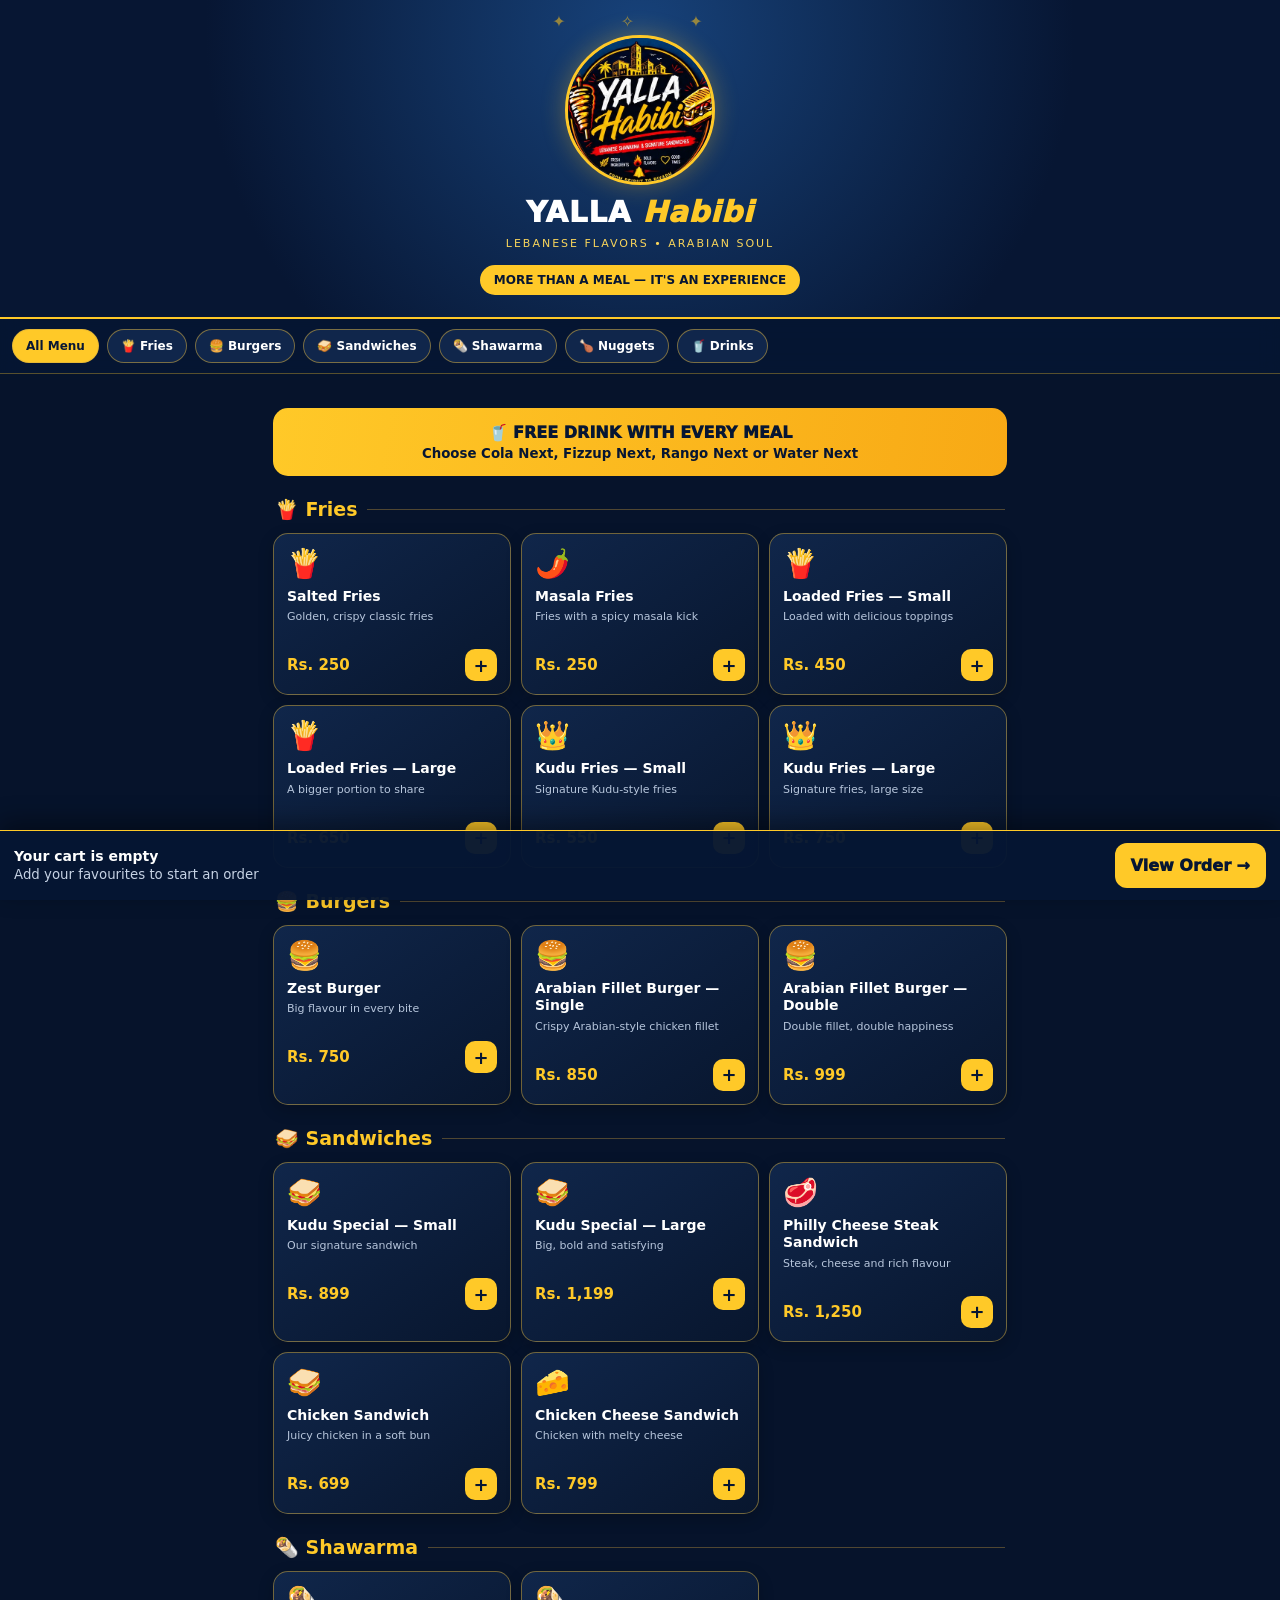
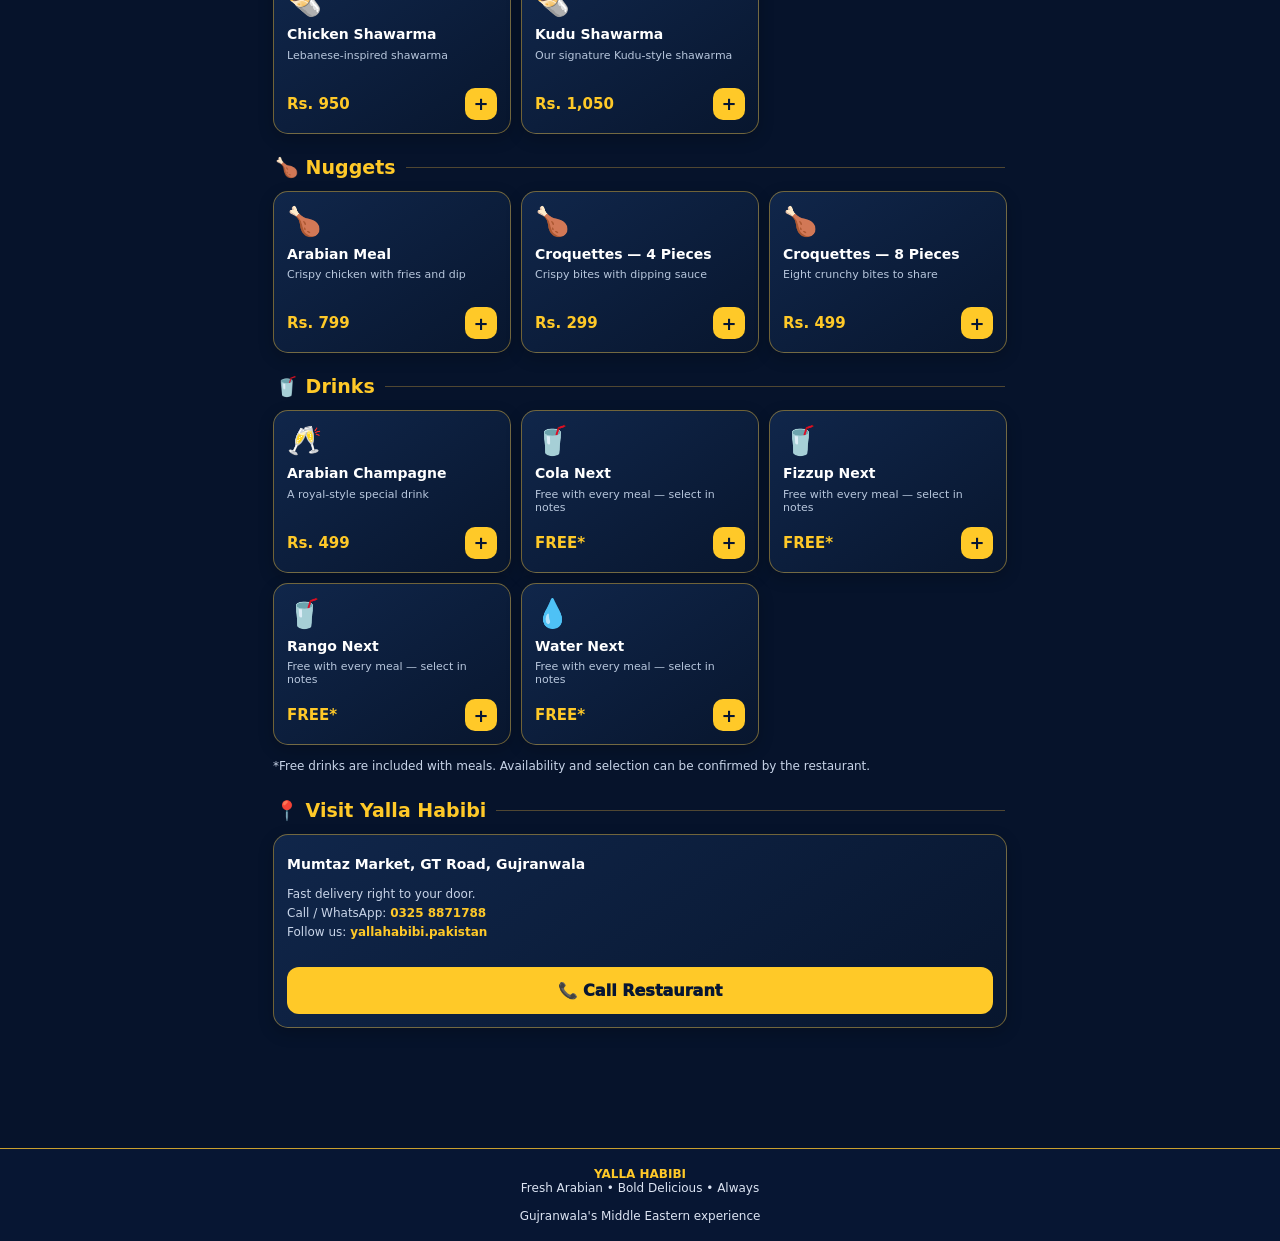
==== yalla_habibi_android/app/src/main/assets/index.html @ c45a6161 "Add files via upload" ====
<!doctype html><html lang="en"><head><meta charset="utf-8"><meta name="viewport" content="width=device-width,initial-scale=1,maximum-scale=1,user-scalable=no"><meta name="theme-color" content="#071a3c"><title>Yalla Habibi</title><style>
:root{--navy:#061633;--navy2:#0c2855;--gold:#ffc928;--cream:#fff3c7;--red:#e82936}*{box-sizing:border-box}body{margin:0;background:#06132b;color:#fff;font-family:system-ui,-apple-system,Segoe UI,Roboto,Arial,sans-serif}button,input,textarea{font:inherit}.hero{background:radial-gradient(circle at 50% 10%,#17427a,#071633 62%);padding:25px 18px 22px;text-align:center;border-bottom:2px solid var(--gold);position:relative;overflow:hidden}.hero:before{content:'✦  ✧  ✦';position:absolute;top:12px;left:0;right:0;color:#dcae25;letter-spacing:25px;opacity:.65}.logo{width:138px;height:138px;object-fit:cover;border-radius:50%;border:3px solid var(--gold);box-shadow:0 0 25px #f6b91c55;background:#0b1e40;margin:10px auto 8px}.brand{font-weight:950;font-size:29px;letter-spacing:1px;color:#fff;line-height:1.1}.brand span{color:var(--gold);font-style:italic}.tag{color:#f9d55b;font-size:11px;letter-spacing:2px;margin-top:8px}.pill{display:inline-block;background:var(--gold);color:#071633;font-weight:900;border-radius:99px;padding:8px 14px;font-size:12px;margin-top:15px}.topbar{position:sticky;top:0;z-index:4;background:#061633ee;backdrop-filter:blur(10px);padding:10px 12px;border-bottom:1px solid #ffc92855;display:flex;gap:8px;overflow-x:auto}.topbar button{flex:none;border:1px solid #d6ad3e88;background:#10264b;color:#fff;border-radius:99px;padding:9px 13px;font-size:12px;font-weight:800}.topbar button.active{background:var(--gold);color:#081735}.wrap{padding:16px 13px 120px;max-width:760px;margin:auto}.section-title{display:flex;align-items:center;gap:10px;margin:22px 2px 12px;color:var(--gold);font-size:19px;font-weight:900}.section-title:after{content:'';height:1px;background:#bd963d66;flex:1}.grid{display:grid;grid-template-columns:repeat(2,minmax(0,1fr));gap:10px}.card{background:linear-gradient(145deg,#10264a,#08162e);border:1px solid #e5b93f77;border-radius:15px;padding:13px;min-width:0;box-shadow:0 5px 16px #0003}.emoji{font-size:28px}.itemname{font-size:14px;font-weight:800;line-height:1.25;margin:8px 0 5px}.desc{color:#b7c6dc;font-size:11px;min-height:28px}.row{display:flex;justify-content:space-between;align-items:center;gap:5px;margin-top:11px}.price{font-weight:900;color:var(--gold);font-size:15px;white-space:nowrap}.add{border:0;background:var(--gold);color:#071633;font-size:18px;font-weight:900;width:32px;height:32px;border-radius:10px}.banner{margin:18px 0;background:linear-gradient(100deg,#ffc928,#f8a915);color:#071633;border-radius:15px;padding:15px;text-align:center;font-weight:950}.banner small{display:block;font-weight:700;margin-top:4px}.notice{font-size:12px;color:#c8d4e8;line-height:1.6}.footer{background:#071633;border-top:1px solid #c89f2e;padding:18px 15px;text-align:center;font-size:12px;color:#dce4f3}.footer strong{color:var(--gold)}.cartbar{position:fixed;z-index:8;bottom:0;left:0;right:0;padding:12px 14px calc(12px + env(safe-area-inset-bottom));background:#061633f5;border-top:1px solid var(--gold);display:flex;align-items:center;gap:12px;box-shadow:0 -8px 24px #0006}.cartinfo{flex:1}.cartinfo b{display:block;font-size:14px}.cartinfo small{color:#c6d2e4}.checkout{border:0;background:var(--gold);color:#071633;font-weight:950;border-radius:12px;padding:13px 16px}.overlay{display:none;position:fixed;inset:0;z-index:10;background:#0009;align-items:flex-end}.overlay.open{display:flex}.sheet{background:#081a38;border:1px solid #d5ad38;border-radius:22px 22px 0 0;padding:20px 16px calc(20px + env(safe-area-inset-bottom));width:100%;max-height:90vh;overflow:auto}.sheet h2{margin:0 0 12px;color:var(--gold)}.cartline{display:flex;justify-content:space-between;gap:10px;padding:10px 0;border-bottom:1px solid #ffffff19}.qty{display:flex;align-items:center;gap:10px}.qty button{background:#20395e;color:white;border:1px solid #caa437;border-radius:7px;width:28px;height:28px}.field{width:100%;padding:12px;margin-top:10px;border-radius:10px;border:1px solid #546886;background:#10264a;color:white}.wide{width:100%;margin-top:12px;padding:14px;border:0;border-radius:12px;background:var(--gold);color:#071633;font-weight:950}.empty{text-align:center;color:#bdc9da;padding:20px}.hidden{display:none}@media(min-width:560px){.grid{grid-template-columns:repeat(3,minmax(0,1fr))}.hero{padding-top:25px}.logo{width:150px;height:150px}}
</style></head><body><header class="hero"><img class="logo" src="logo.png" alt="Yalla Habibi logo"><div class="brand">YALLA <span>Habibi</span></div><div class="tag">LEBANESE FLAVORS • ARABIAN SOUL</div><div class="pill">MORE THAN A MEAL — IT'S AN EXPERIENCE</div></header><nav class="topbar" id="nav"><button class="active" data-cat="all">All Menu</button><button data-cat="Fries">🍟 Fries</button><button data-cat="Burgers">🍔 Burgers</button><button data-cat="Sandwiches">🥪 Sandwiches</button><button data-cat="Shawarma">🌯 Shawarma</button><button data-cat="Nuggets">🍗 Nuggets</button><button data-cat="Drinks">🥤 Drinks</button></nav><main class="wrap"><div class="banner">🥤 FREE DRINK WITH EVERY MEAL <small>Choose Cola Next, Fizzup Next, Rango Next or Water Next</small></div><div id="menu"></div><div class="section-title">📍 Visit Yalla Habibi</div><div class="card"><div class="itemname">Mumtaz Market, GT Road, Gujranwala</div><p class="notice">Fast delivery right to your door.<br>Call / WhatsApp: <strong style="color:var(--gold)">0325 8871788</strong><br>Follow us: <strong style="color:var(--gold)">yallahabibi.pakistan</strong></p><button class="wide" onclick="location.href='tel:03258871788'">📞 Call Restaurant</button></div></main><footer class="footer"><strong>YALLA HABIBI</strong><br>Fresh Arabian • Bold Delicious • Always<br><br>Gujranwala's Middle Eastern experience</footer><div class="cartbar"><div class="cartinfo"><b id="cartCount">Your cart is empty</b><small id="cartTotal">Add your favourites to start an order</small></div><button class="checkout" onclick="openCart()">View Order →</button></div><div class="overlay" id="overlay" onclick="if(event.target===this)closeCart()"><div class="sheet"><h2>Your Order</h2><div id="cartItems"></div><div id="cartSummary"></div><input class="field" id="customerName" placeholder="Your name (optional)"><input class="field" id="customerAddress" placeholder="Delivery address / pickup (required)"><textarea class="field" id="customerNotes" placeholder="Extra instructions (optional)" rows="2"></textarea><button class="wide" onclick="sendOrder()">Order on WhatsApp</button><button class="wide" style="background:#20395e;color:white" onclick="closeCart()">Continue browsing</button></div></div><script>
const menu=[
{cat:'Fries',emoji:'🍟',name:'Salted Fries',price:250,desc:'Golden, crispy classic fries'},{cat:'Fries',emoji:'🌶️',name:'Masala Fries',price:250,desc:'Fries with a spicy masala kick'},{cat:'Fries',emoji:'🍟',name:'Loaded Fries — Small',price:450,desc:'Loaded with delicious toppings'},{cat:'Fries',emoji:'🍟',name:'Loaded Fries — Large',price:650,desc:'A bigger portion to share'},{cat:'Fries',emoji:'👑',name:'Kudu Fries — Small',price:550,desc:'Signature Kudu-style fries'},{cat:'Fries',emoji:'👑',name:'Kudu Fries — Large',price:750,desc:'Signature fries, large size'},
{cat:'Burgers',emoji:'🍔',name:'Zest Burger',price:750,desc:'Big flavour in every bite'},{cat:'Burgers',emoji:'🍔',name:'Arabian Fillet Burger — Single',price:850,desc:'Crispy Arabian-style chicken fillet'},{cat:'Burgers',emoji:'🍔',name:'Arabian Fillet Burger — Double',price:999,desc:'Double fillet, double happiness'},
{cat:'Sandwiches',emoji:'🥪',name:'Kudu Special — Small',price:899,desc:'Our signature sandwich'},{cat:'Sandwiches',emoji:'🥪',name:'Kudu Special — Large',price:1199,desc:'Big, bold and satisfying'},{cat:'Sandwiches',emoji:'🥩',name:'Philly Cheese Steak Sandwich',price:1250,desc:'Steak, cheese and rich flavour'},{cat:'Sandwiches',emoji:'🥪',name:'Chicken Sandwich',price:699,desc:'Juicy chicken in a soft bun'},{cat:'Sandwiches',emoji:'🧀',name:'Chicken Cheese Sandwich',price:799,desc:'Chicken with melty cheese'},
{cat:'Shawarma',emoji:'🌯',name:'Chicken Shawarma',price:950,desc:'Lebanese-inspired shawarma'},{cat:'Shawarma',emoji:'🌯',name:'Kudu Shawarma',price:1050,desc:'Our signature Kudu-style shawarma'},
{cat:'Nuggets',emoji:'🍗',name:'Arabian Meal',price:799,desc:'Crispy chicken with fries and dip'},{cat:'Nuggets',emoji:'🍗',name:'Croquettes — 4 Pieces',price:299,desc:'Crispy bites with dipping sauce'},{cat:'Nuggets',emoji:'🍗',name:'Croquettes — 8 Pieces',price:499,desc:'Eight crunchy bites to share'},
{cat:'Drinks',emoji:'🥂',name:'Arabian Champagne',price:499,desc:'A royal-style special drink'},{cat:'Drinks',emoji:'🥤',name:'Cola Next',price:0,desc:'Free with every meal — select in notes'},{cat:'Drinks',emoji:'🥤',name:'Fizzup Next',price:0,desc:'Free with every meal — select in notes'},{cat:'Drinks',emoji:'🥤',name:'Rango Next',price:0,desc:'Free with every meal — select in notes'},{cat:'Drinks',emoji:'💧',name:'Water Next',price:0,desc:'Free with every meal — select in notes'}];
let cart={};let current='all';const money=n=>'Rs. '+n.toLocaleString('en-PK');function render(){let cats=current==='all'?['Fries','Burgers','Sandwiches','Shawarma','Nuggets','Drinks']:[current];document.getElementById('menu').innerHTML=cats.map(c=>`<section id="sec-${c}"><div class="section-title">${({Fries:'🍟',Burgers:'🍔',Sandwiches:'🥪',Shawarma:'🌯',Nuggets:'🍗',Drinks:'🥤'})[c]} ${c}</div><div class="grid">${menu.filter(x=>x.cat===c).map(x=>`<article class="card"><div class="emoji">${x.emoji}</div><div class="itemname">${x.name}</div><div class="desc">${x.desc}</div><div class="row"><div class="price">${x.price?money(x.price):'FREE*'}</div><button class="add" aria-label="Add ${x.name}" onclick="add('${x.name.replace(/'/g,"\\'")}')">+</button></div></article>`).join('')}</div></section>`).join('')+(current==='all'?'<p class="notice">*Free drinks are included with meals. Availability and selection can be confirmed by the restaurant.</p>':'')}
function add(n){cart[n]=(cart[n]||0)+1;updateCart()}function change(n,d){cart[n]=(cart[n]||0)+d;if(cart[n]<=0)delete cart[n];updateCart();openCart()}function total(){return Object.entries(cart).reduce((s,[n,q])=>s+menu.find(x=>x.name===n).price*q,0)}function count(){return Object.values(cart).reduce((a,b)=>a+b,0)}function updateCart(){let c=count();document.getElementById('cartCount').textContent=c?`${c} item${c===1?'':'s'} in your cart`:'Your cart is empty';document.getElementById('cartTotal').textContent=c?money(total()):'Add your favourites to start an order'}function openCart(){document.getElementById('overlay').classList.add('open');let items=document.getElementById('cartItems');if(!count()){items.innerHTML='<div class="empty">Your cart is empty.<br>Add something delicious first!</div>';document.getElementById('cartSummary').innerHTML='';return}items.innerHTML=Object.entries(cart).map(([n,q])=>{let p=menu.find(x=>x.name===n).price;return `<div class="cartline"><div><b>${n}</b><div style="color:var(--gold);font-size:12px">${p?money(p*q):'Free'}</div></div><div class="qty"><button onclick="change('${n.replace(/'/g,"\\'")}',-1)">−</button><b>${q}</b><button onclick="change('${n.replace(/'/g,"\\'")}',1)">+</button></div></div>`}).join('');document.getElementById('cartSummary').innerHTML=`<div class="row" style="padding:15px 0;font-size:18px"><b>Total</b><b class="price">${money(total())}</b></div><div class="notice">Free drink with every meal. Please mention your drink choice in the notes.</div>`}function closeCart(){document.getElementById('overlay').classList.remove('open')}function sendOrder(){if(!count()){alert('Please add an item to your order.');return}let addr=document.getElementById('customerAddress').value.trim();if(!addr){alert('Please enter your delivery address or write Pickup.');return}let lines=Object.entries(cart).map(([n,q])=>`${q} x ${n} — ${menu.find(x=>x.name===n).price?money(menu.find(x=>x.name===n).price*q):'FREE'}`).join('\n');let msg=`Assalam-o-Alaikum Yalla Habibi! I'd like to place an order:\n\n${lines}\n\nTotal: ${money(total())}\nName: ${document.getElementById('customerName').value.trim()||'Not provided'}\nDelivery address / pickup: ${addr}\nNotes: ${document.getElementById('customerNotes').value.trim()||'None'}\n\nPlease confirm my order. Free drink with every meal — please confirm availability.`;location.href='https://wa.me/923258871788?text='+encodeURIComponent(msg)}document.querySelectorAll('#nav button').forEach(b=>b.addEventListener('click',()=>{document.querySelectorAll('#nav button').forEach(x=>x.classList.remove('active'));b.classList.add('active');current=b.dataset.cat;render();window.scrollTo({top:0,behavior:'smooth'})}));render();updateCart();</script></body></html>
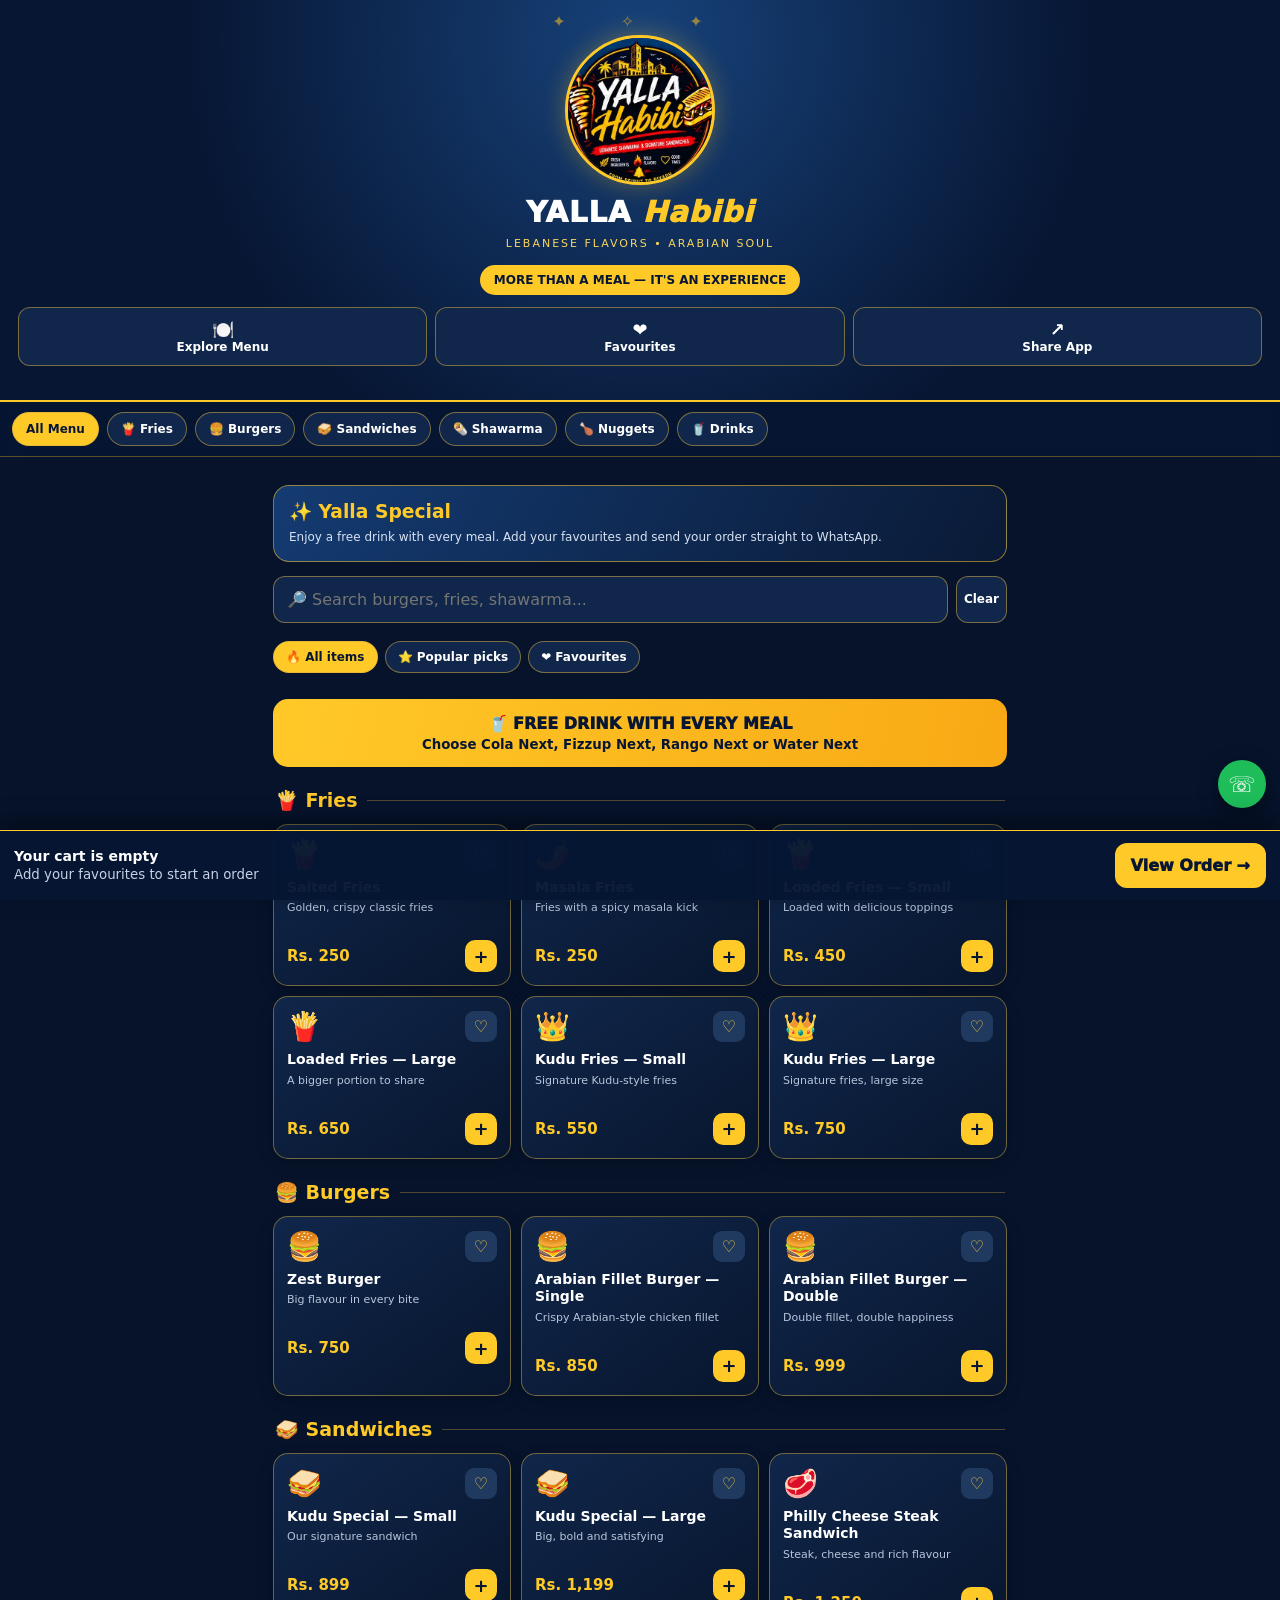
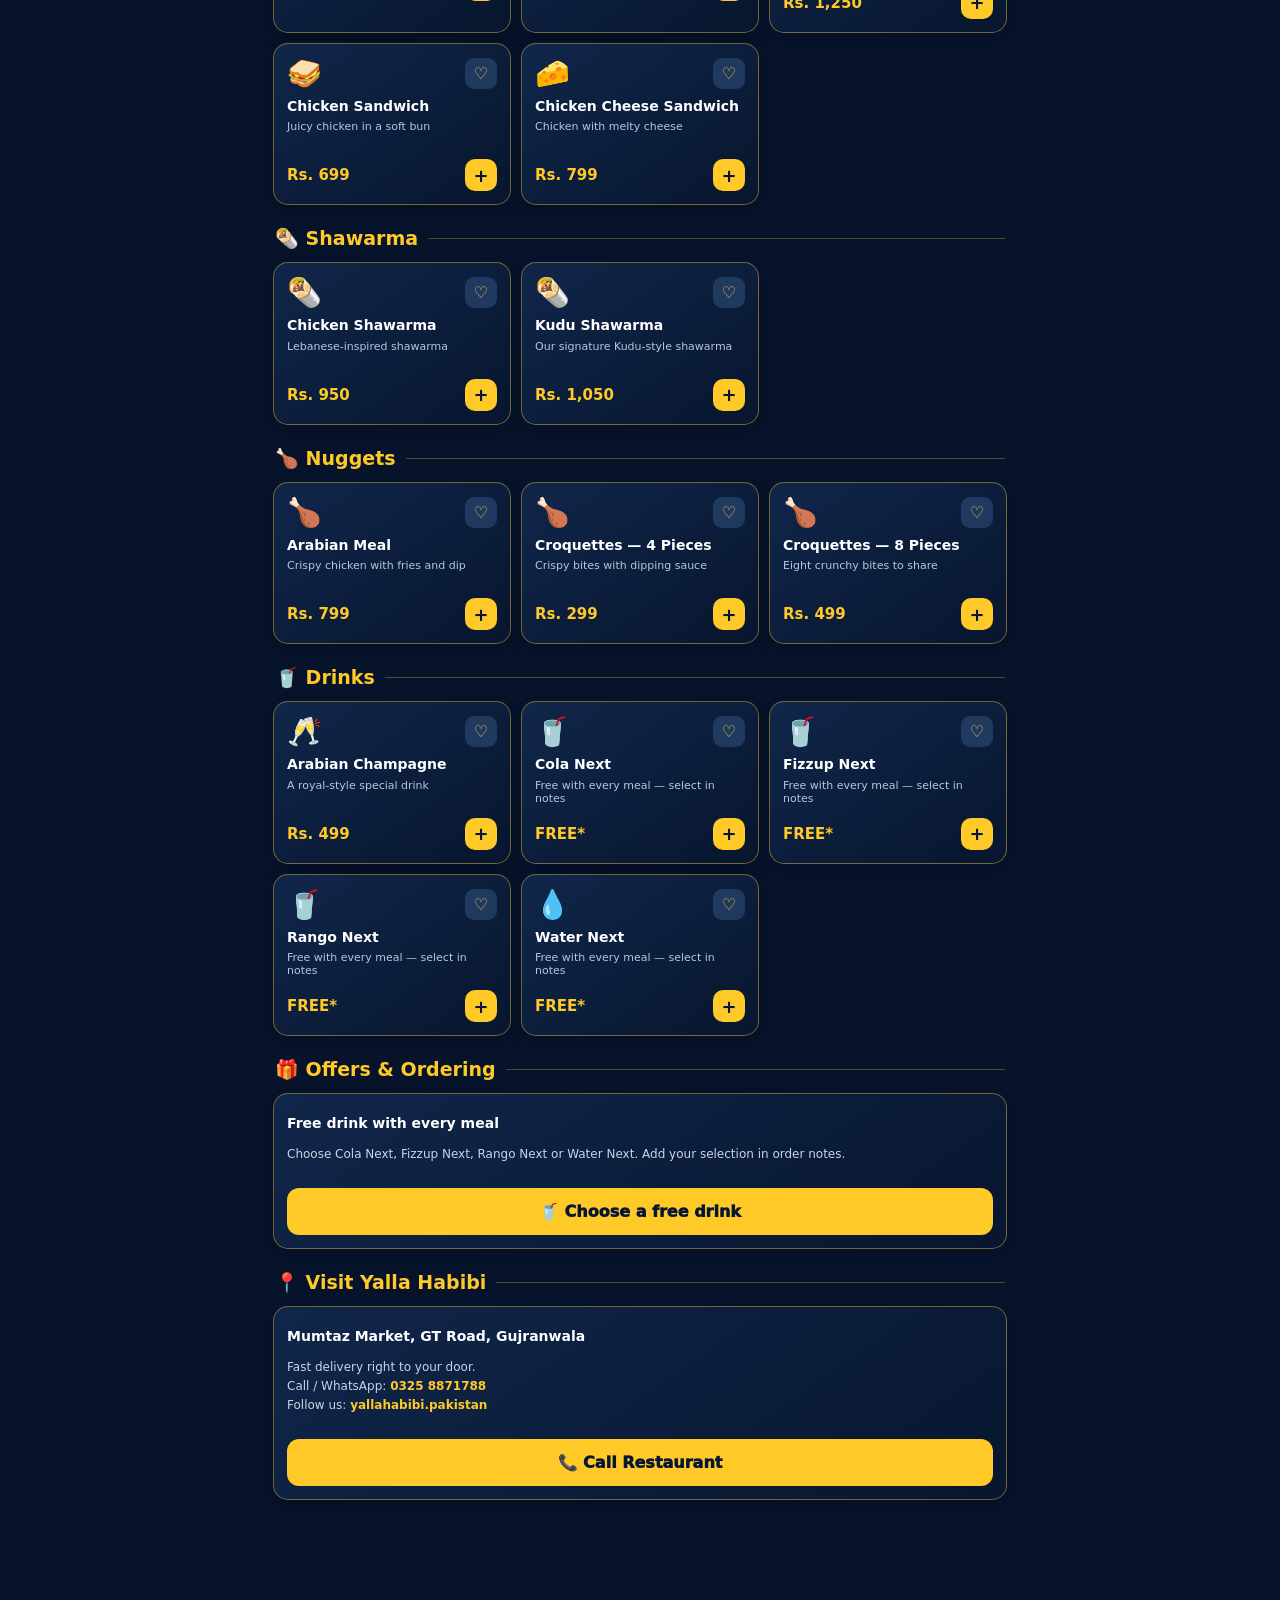
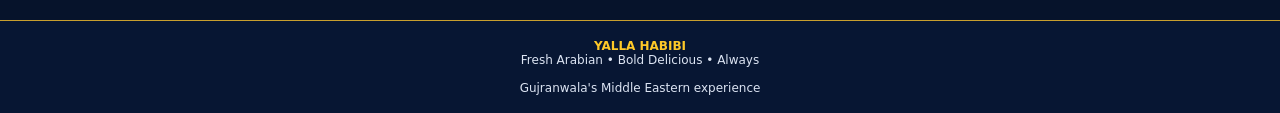
==== commit 0edf853f: "Add files via upload" ====
--- a/yalla_habibi_android/app/src/main/assets/index.html
+++ b/yalla_habibi_android/app/src/main/assets/index.html
@@ -1,6 +1,7 @@
 <!doctype html><html lang="en"><head><meta charset="utf-8"><meta name="viewport" content="width=device-width,initial-scale=1,maximum-scale=1,user-scalable=no"><meta name="theme-color" content="#071a3c"><title>Yalla Habibi</title><style>
 :root{--navy:#061633;--navy2:#0c2855;--gold:#ffc928;--cream:#fff3c7;--red:#e82936}*{box-sizing:border-box}body{margin:0;background:#06132b;color:#fff;font-family:system-ui,-apple-system,Segoe UI,Roboto,Arial,sans-serif}button,input,textarea{font:inherit}.hero{background:radial-gradient(circle at 50% 10%,#17427a,#071633 62%);padding:25px 18px 22px;text-align:center;border-bottom:2px solid var(--gold);position:relative;overflow:hidden}.hero:before{content:'✦  ✧  ✦';position:absolute;top:12px;left:0;right:0;color:#dcae25;letter-spacing:25px;opacity:.65}.logo{width:138px;height:138px;object-fit:cover;border-radius:50%;border:3px solid var(--gold);box-shadow:0 0 25px #f6b91c55;background:#0b1e40;margin:10px auto 8px}.brand{font-weight:950;font-size:29px;letter-spacing:1px;color:#fff;line-height:1.1}.brand span{color:var(--gold);font-style:italic}.tag{color:#f9d55b;font-size:11px;letter-spacing:2px;margin-top:8px}.pill{display:inline-block;background:var(--gold);color:#071633;font-weight:900;border-radius:99px;padding:8px 14px;font-size:12px;margin-top:15px}.topbar{position:sticky;top:0;z-index:4;background:#061633ee;backdrop-filter:blur(10px);padding:10px 12px;border-bottom:1px solid #ffc92855;display:flex;gap:8px;overflow-x:auto}.topbar button{flex:none;border:1px solid #d6ad3e88;background:#10264b;color:#fff;border-radius:99px;padding:9px 13px;font-size:12px;font-weight:800}.topbar button.active{background:var(--gold);color:#081735}.wrap{padding:16px 13px 120px;max-width:760px;margin:auto}.section-title{display:flex;align-items:center;gap:10px;margin:22px 2px 12px;color:var(--gold);font-size:19px;font-weight:900}.section-title:after{content:'';height:1px;background:#bd963d66;flex:1}.grid{display:grid;grid-template-columns:repeat(2,minmax(0,1fr));gap:10px}.card{background:linear-gradient(145deg,#10264a,#08162e);border:1px solid #e5b93f77;border-radius:15px;padding:13px;min-width:0;box-shadow:0 5px 16px #0003}.emoji{font-size:28px}.itemname{font-size:14px;font-weight:800;line-height:1.25;margin:8px 0 5px}.desc{color:#b7c6dc;font-size:11px;min-height:28px}.row{display:flex;justify-content:space-between;align-items:center;gap:5px;margin-top:11px}.price{font-weight:900;color:var(--gold);font-size:15px;white-space:nowrap}.add{border:0;background:var(--gold);color:#071633;font-size:18px;font-weight:900;width:32px;height:32px;border-radius:10px}.banner{margin:18px 0;background:linear-gradient(100deg,#ffc928,#f8a915);color:#071633;border-radius:15px;padding:15px;text-align:center;font-weight:950}.banner small{display:block;font-weight:700;margin-top:4px}.notice{font-size:12px;color:#c8d4e8;line-height:1.6}.footer{background:#071633;border-top:1px solid #c89f2e;padding:18px 15px;text-align:center;font-size:12px;color:#dce4f3}.footer strong{color:var(--gold)}.cartbar{position:fixed;z-index:8;bottom:0;left:0;right:0;padding:12px 14px calc(12px + env(safe-area-inset-bottom));background:#061633f5;border-top:1px solid var(--gold);display:flex;align-items:center;gap:12px;box-shadow:0 -8px 24px #0006}.cartinfo{flex:1}.cartinfo b{display:block;font-size:14px}.cartinfo small{color:#c6d2e4}.checkout{border:0;background:var(--gold);color:#071633;font-weight:950;border-radius:12px;padding:13px 16px}.overlay{display:none;position:fixed;inset:0;z-index:10;background:#0009;align-items:flex-end}.overlay.open{display:flex}.sheet{background:#081a38;border:1px solid #d5ad38;border-radius:22px 22px 0 0;padding:20px 16px calc(20px + env(safe-area-inset-bottom));width:100%;max-height:90vh;overflow:auto}.sheet h2{margin:0 0 12px;color:var(--gold)}.cartline{display:flex;justify-content:space-between;gap:10px;padding:10px 0;border-bottom:1px solid #ffffff19}.qty{display:flex;align-items:center;gap:10px}.qty button{background:#20395e;color:white;border:1px solid #caa437;border-radius:7px;width:28px;height:28px}.field{width:100%;padding:12px;margin-top:10px;border-radius:10px;border:1px solid #546886;background:#10264a;color:white}.wide{width:100%;margin-top:12px;padding:14px;border:0;border-radius:12px;background:var(--gold);color:#071633;font-weight:950}.empty{text-align:center;color:#bdc9da;padding:20px}.hidden{display:none}@media(min-width:560px){.grid{grid-template-columns:repeat(3,minmax(0,1fr))}.hero{padding-top:25px}.logo{width:150px;height:150px}}
-</style></head><body><header class="hero"><img class="logo" src="logo.png" alt="Yalla Habibi logo"><div class="brand">YALLA <span>Habibi</span></div><div class="tag">LEBANESE FLAVORS • ARABIAN SOUL</div><div class="pill">MORE THAN A MEAL — IT'S AN EXPERIENCE</div></header><nav class="topbar" id="nav"><button class="active" data-cat="all">All Menu</button><button data-cat="Fries">🍟 Fries</button><button data-cat="Burgers">🍔 Burgers</button><button data-cat="Sandwiches">🥪 Sandwiches</button><button data-cat="Shawarma">🌯 Shawarma</button><button data-cat="Nuggets">🍗 Nuggets</button><button data-cat="Drinks">🥤 Drinks</button></nav><main class="wrap"><div class="banner">🥤 FREE DRINK WITH EVERY MEAL <small>Choose Cola Next, Fizzup Next, Rango Next or Water Next</small></div><div id="menu"></div><div class="section-title">📍 Visit Yalla Habibi</div><div class="card"><div class="itemname">Mumtaz Market, GT Road, Gujranwala</div><p class="notice">Fast delivery right to your door.<br>Call / WhatsApp: <strong style="color:var(--gold)">0325 8871788</strong><br>Follow us: <strong style="color:var(--gold)">yallahabibi.pakistan</strong></p><button class="wide" onclick="location.href='tel:03258871788'">📞 Call Restaurant</button></div></main><footer class="footer"><strong>YALLA HABIBI</strong><br>Fresh Arabian • Bold Delicious • Always<br><br>Gujranwala's Middle Eastern experience</footer><div class="cartbar"><div class="cartinfo"><b id="cartCount">Your cart is empty</b><small id="cartTotal">Add your favourites to start an order</small></div><button class="checkout" onclick="openCart()">View Order →</button></div><div class="overlay" id="overlay" onclick="if(event.target===this)closeCart()"><div class="sheet"><h2>Your Order</h2><div id="cartItems"></div><div id="cartSummary"></div><input class="field" id="customerName" placeholder="Your name (optional)"><input class="field" id="customerAddress" placeholder="Delivery address / pickup (required)"><textarea class="field" id="customerNotes" placeholder="Extra instructions (optional)" rows="2"></textarea><button class="wide" onclick="sendOrder()">Order on WhatsApp</button><button class="wide" style="background:#20395e;color:white" onclick="closeCart()">Continue browsing</button></div></div><script>
+.searchbar{display:flex;gap:8px;margin:14px 0}.searchbar input{flex:1;min-width:0;padding:13px;border-radius:12px;border:1px solid #d6ad3e88;background:#10264b;color:white}.actionrow{display:grid;grid-template-columns:repeat(3,1fr);gap:8px;margin:12px 0}.actionbtn{border:1px solid #d6ad3e88;background:#10264b;color:#fff;border-radius:12px;padding:11px 7px;font-weight:800;font-size:12px}.actionbtn strong{display:block;font-size:18px}.favbtn{border:0;background:#20395e;color:#ffd13b;border-radius:9px;padding:6px 9px;font-size:16px}.cardtop{display:flex;justify-content:space-between;align-items:center}.offerbox{background:linear-gradient(120deg,#143b72,#0a1a36);border:1px solid #ffc92888;border-radius:16px;padding:15px;margin:12px 0}.offerbox h3{color:var(--gold);margin:0 0 5px}.offerbox p{margin:0;color:#d8e2f3;font-size:12px;line-height:1.5}.chiprow{display:flex;gap:7px;overflow-x:auto;padding:4px 0 8px}.chip{flex:none;border:1px solid #d6ad3e88;border-radius:99px;padding:8px 12px;background:#10264b;color:white;font-size:12px;font-weight:800}.chip.selected{background:var(--gold);color:#071633}.emptyhint{padding:18px;text-align:center;color:#c7d5e8;border:1px dashed #d6ad3e66;border-radius:14px}.floatinghelp{position:fixed;right:14px;bottom:92px;z-index:7;border:0;border-radius:50%;width:48px;height:48px;background:#1ebd5a;color:white;font-size:22px;box-shadow:0 5px 20px #0006}@media(max-width:380px){.grid{grid-template-columns:1fr}}
+</style></head><body><header class="hero"><img class="logo" src="logo.png" alt="Yalla Habibi logo"><div class="brand">YALLA <span>Habibi</span></div><div class="tag">LEBANESE FLAVORS • ARABIAN SOUL</div><div class="pill">MORE THAN A MEAL — IT'S AN EXPERIENCE</div><div class="actionrow"><button class="actionbtn" onclick="scrollToMenu()"><strong>🍽️</strong>Explore Menu</button><button class="actionbtn" onclick="showFavourites()"><strong>❤️</strong>Favourites</button><button class="actionbtn" onclick="shareApp()"><strong>↗️</strong>Share App</button></div></header><nav class="topbar" id="nav"><button class="active" data-cat="all">All Menu</button><button data-cat="Fries">🍟 Fries</button><button data-cat="Burgers">🍔 Burgers</button><button data-cat="Sandwiches">🥪 Sandwiches</button><button data-cat="Shawarma">🌯 Shawarma</button><button data-cat="Nuggets">🍗 Nuggets</button><button data-cat="Drinks">🥤 Drinks</button></nav><main class="wrap"><div class="offerbox"><h3>✨ Yalla Special</h3><p>Enjoy a free drink with every meal. Add your favourites and send your order straight to WhatsApp.</p></div><div class="searchbar"><input id="menuSearch" type="search" placeholder="🔎 Search burgers, fries, shawarma..." oninput="render()"><button class="actionbtn" onclick="clearSearch()">Clear</button></div><div class="chiprow"><button class="chip selected" id="allChip" onclick="setQuickFilter('all')">🔥 All items</button><button class="chip" id="popularChip" onclick="setQuickFilter('popular')">⭐ Popular picks</button><button class="chip" id="favChip" onclick="showFavourites()">❤️ Favourites</button></div><div id="specialStatus" class="notice"></div><div class="banner">🥤 FREE DRINK WITH EVERY MEAL <small>Choose Cola Next, Fizzup Next, Rango Next or Water Next</small></div><div id="menu"></div><div class="section-title">🎁 Offers & Ordering</div><div class="card"><div class="itemname">Free drink with every meal</div><p class="notice">Choose Cola Next, Fizzup Next, Rango Next or Water Next. Add your selection in order notes.</p><button class="wide" onclick="document.getElementById('customerNotes').value='Free drink choice: Cola Next';openCart()">🥤 Choose a free drink</button></div><div class="section-title">📍 Visit Yalla Habibi</div><div class="card"><div class="itemname">Mumtaz Market, GT Road, Gujranwala</div><p class="notice">Fast delivery right to your door.<br>Call / WhatsApp: <strong style="color:var(--gold)">0325 8871788</strong><br>Follow us: <strong style="color:var(--gold)">yallahabibi.pakistan</strong></p><button class="wide" onclick="location.href='tel:03258871788'">📞 Call Restaurant</button></div></main><footer class="footer"><strong>YALLA HABIBI</strong><br>Fresh Arabian • Bold Delicious • Always<br><br>Gujranwala's Middle Eastern experience</footer><button class="floatinghelp" aria-label="WhatsApp restaurant" onclick="openRestaurantWhatsApp()">☏</button><div class="cartbar"><div class="cartinfo"><b id="cartCount">Your cart is empty</b><small id="cartTotal">Add your favourites to start an order</small></div><button class="checkout" onclick="openCart()">View Order →</button></div><div class="overlay" id="overlay" onclick="if(event.target===this)closeCart()"><div class="sheet"><h2>Your Order</h2><div id="cartItems"></div><div id="cartSummary"></div><div class="section-title">📦 Order type</div><div class="chiprow"><button type="button" class="chip selected" id="deliveryChip" onclick="setOrderType('Delivery')">🛵 Delivery</button><button type="button" class="chip" id="pickupChip" onclick="setOrderType('Pickup')">🏃 Pickup</button></div><input class="field" id="customerName" placeholder="Your name (optional)"><input class="field" id="customerAddress" placeholder="Delivery address (required)"><textarea class="field" id="customerNotes" placeholder="Extra instructions (optional)" rows="2"></textarea><button class="wide" onclick="sendOrder()">Order on WhatsApp</button><button class="wide" style="background:#20395e;color:white" onclick="closeCart()">Continue browsing</button></div></div><script>
 const menu=[
 {cat:'Fries',emoji:'🍟',name:'Salted Fries',price:250,desc:'Golden, crispy classic fries'},{cat:'Fries',emoji:'🌶️',name:'Masala Fries',price:250,desc:'Fries with a spicy masala kick'},{cat:'Fries',emoji:'🍟',name:'Loaded Fries — Small',price:450,desc:'Loaded with delicious toppings'},{cat:'Fries',emoji:'🍟',name:'Loaded Fries — Large',price:650,desc:'A bigger portion to share'},{cat:'Fries',emoji:'👑',name:'Kudu Fries — Small',price:550,desc:'Signature Kudu-style fries'},{cat:'Fries',emoji:'👑',name:'Kudu Fries — Large',price:750,desc:'Signature fries, large size'},
 {cat:'Burgers',emoji:'🍔',name:'Zest Burger',price:750,desc:'Big flavour in every bite'},{cat:'Burgers',emoji:'🍔',name:'Arabian Fillet Burger — Single',price:850,desc:'Crispy Arabian-style chicken fillet'},{cat:'Burgers',emoji:'🍔',name:'Arabian Fillet Burger — Double',price:999,desc:'Double fillet, double happiness'},
@@ -8,5 +9,7 @@
 {cat:'Shawarma',emoji:'🌯',name:'Chicken Shawarma',price:950,desc:'Lebanese-inspired shawarma'},{cat:'Shawarma',emoji:'🌯',name:'Kudu Shawarma',price:1050,desc:'Our signature Kudu-style shawarma'},
 {cat:'Nuggets',emoji:'🍗',name:'Arabian Meal',price:799,desc:'Crispy chicken with fries and dip'},{cat:'Nuggets',emoji:'🍗',name:'Croquettes — 4 Pieces',price:299,desc:'Crispy bites with dipping sauce'},{cat:'Nuggets',emoji:'🍗',name:'Croquettes — 8 Pieces',price:499,desc:'Eight crunchy bites to share'},
 {cat:'Drinks',emoji:'🥂',name:'Arabian Champagne',price:499,desc:'A royal-style special drink'},{cat:'Drinks',emoji:'🥤',name:'Cola Next',price:0,desc:'Free with every meal — select in notes'},{cat:'Drinks',emoji:'🥤',name:'Fizzup Next',price:0,desc:'Free with every meal — select in notes'},{cat:'Drinks',emoji:'🥤',name:'Rango Next',price:0,desc:'Free with every meal — select in notes'},{cat:'Drinks',emoji:'💧',name:'Water Next',price:0,desc:'Free with every meal — select in notes'}];
-let cart={};let current='all';const money=n=>'Rs. '+n.toLocaleString('en-PK');function render(){let cats=current==='all'?['Fries','Burgers','Sandwiches','Shawarma','Nuggets','Drinks']:[current];document.getElementById('menu').innerHTML=cats.map(c=>`<section id="sec-${c}"><div class="section-title">${({Fries:'🍟',Burgers:'🍔',Sandwiches:'🥪',Shawarma:'🌯',Nuggets:'🍗',Drinks:'🥤'})[c]} ${c}</div><div class="grid">${menu.filter(x=>x.cat===c).map(x=>`<article class="card"><div class="emoji">${x.emoji}</div><div class="itemname">${x.name}</div><div class="desc">${x.desc}</div><div class="row"><div class="price">${x.price?money(x.price):'FREE*'}</div><button class="add" aria-label="Add ${x.name}" onclick="add('${x.name.replace(/'/g,"\\'")}')">+</button></div></article>`).join('')}</div></section>`).join('')+(current==='all'?'<p class="notice">*Free drinks are included with meals. Availability and selection can be confirmed by the restaurant.</p>':'')}
-function add(n){cart[n]=(cart[n]||0)+1;updateCart()}function change(n,d){cart[n]=(cart[n]||0)+d;if(cart[n]<=0)delete cart[n];updateCart();openCart()}function total(){return Object.entries(cart).reduce((s,[n,q])=>s+menu.find(x=>x.name===n).price*q,0)}function count(){return Object.values(cart).reduce((a,b)=>a+b,0)}function updateCart(){let c=count();document.getElementById('cartCount').textContent=c?`${c} item${c===1?'':'s'} in your cart`:'Your cart is empty';document.getElementById('cartTotal').textContent=c?money(total()):'Add your favourites to start an order'}function openCart(){document.getElementById('overlay').classList.add('open');let items=document.getElementById('cartItems');if(!count()){items.innerHTML='<div class="empty">Your cart is empty.<br>Add something delicious first!</div>';document.getElementById('cartSummary').innerHTML='';return}items.innerHTML=Object.entries(cart).map(([n,q])=>{let p=menu.find(x=>x.name===n).price;return `<div class="cartline"><div><b>${n}</b><div style="color:var(--gold);font-size:12px">${p?money(p*q):'Free'}</div></div><div class="qty"><button onclick="change('${n.replace(/'/g,"\\'")}',-1)">−</button><b>${q}</b><button onclick="change('${n.replace(/'/g,"\\'")}',1)">+</button></div></div>`}).join('');document.getElementById('cartSummary').innerHTML=`<div class="row" style="padding:15px 0;font-size:18px"><b>Total</b><b class="price">${money(total())}</b></div><div class="notice">Free drink with every meal. Please mention your drink choice in the notes.</div>`}function closeCart(){document.getElementById('overlay').classList.remove('open')}function sendOrder(){if(!count()){alert('Please add an item to your order.');return}let addr=document.getElementById('customerAddress').value.trim();if(!addr){alert('Please enter your delivery address or write Pickup.');return}let lines=Object.entries(cart).map(([n,q])=>`${q} x ${n} — ${menu.find(x=>x.name===n).price?money(menu.find(x=>x.name===n).price*q):'FREE'}`).join('\n');let msg=`Assalam-o-Alaikum Yalla Habibi! I'd like to place an order:\n\n${lines}\n\nTotal: ${money(total())}\nName: ${document.getElementById('customerName').value.trim()||'Not provided'}\nDelivery address / pickup: ${addr}\nNotes: ${document.getElementById('customerNotes').value.trim()||'None'}\n\nPlease confirm my order. Free drink with every meal — please confirm availability.`;location.href='https://wa.me/923258871788?text='+encodeURIComponent(msg)}document.querySelectorAll('#nav button').forEach(b=>b.addEventListener('click',()=>{document.querySelectorAll('#nav button').forEach(x=>x.classList.remove('active'));b.classList.add('active');current=b.dataset.cat;render();window.scrollTo({top:0,behavior:'smooth'})}));render();updateCart();</script></body></html>
+let cart={};let current='all';let quickFilter='all';let favourites=JSON.parse(localStorage.getItem('yh_favourites')||'[]');const money=n=>'Rs. '+n.toLocaleString('en-PK');
+function render(){const search=(document.getElementById('menuSearch')?.value||'').trim().toLowerCase();let list=menu.filter(x=>(current==='all'||x.cat===current)&&(!search||(x.name+' '+x.desc+' '+x.cat).toLowerCase().includes(search)));if(quickFilter==='popular')list=list.filter(x=>['Kudu Special — Large','Kudu Special — Small','Zest Burger','Arabian Fillet Burger — Single','Kudu Fries — Large','Kudu Shawarma'].includes(x.name));if(quickFilter==='fav')list=list.filter(x=>favourites.includes(x.name));const cats=current==='all'?['Fries','Burgers','Sandwiches','Shawarma','Nuggets','Drinks']:[current];const visible=cats.filter(c=>list.some(x=>x.cat===c));document.getElementById('menu').innerHTML=visible.length?visible.map(c=>`<section><div class="section-title">${({Fries:'🍟',Burgers:'🍔',Sandwiches:'🥪',Shawarma:'🌯',Nuggets:'🍗',Drinks:'🥤'})[c]} ${c}</div><div class="grid">${list.filter(x=>x.cat===c).map(x=>`<article class="card"><div class="cardtop"><div class="emoji">${x.emoji}</div><button class="favbtn" onclick="toggleFav('${x.name.replace(/'/g,"\\'")}')">${favourites.includes(x.name)?'♥':'♡'}</button></div><div class="itemname">${x.name}</div><div class="desc">${x.desc}</div><div class="row"><div class="price">${x.price?money(x.price):'FREE*'}</div><button class="add" onclick="add('${x.name.replace(/'/g,"\\'")}')">+</button></div></article>`).join('')}</div></section>`).join(''):'<div class="emptyhint">No dishes found. Try another search or filter.</div>';document.getElementById('specialStatus').textContent=quickFilter==='fav'?'Showing saved favourites.':quickFilter==='popular'?'Showing popular picks.':'';document.querySelectorAll('.chip').forEach(b=>b.classList.remove('selected'));document.getElementById(quickFilter==='popular'?'popularChip':quickFilter==='fav'?'favChip':'allChip')?.classList.add('selected')}
+function setQuickFilter(f){quickFilter=f;current='all';render();document.getElementById('menu').scrollIntoView({behavior:'smooth',block:'start'})}function toggleFav(n){favourites=favourites.includes(n)?favourites.filter(x=>x!==n):[...favourites,n];localStorage.setItem('yh_favourites',JSON.stringify(favourites));render()}function showFavourites(){setQuickFilter('fav')}function clearSearch(){document.getElementById('menuSearch').value='';render()}function scrollToMenu(){document.getElementById('menuSearch').focus();document.getElementById('menu').scrollIntoView({behavior:'smooth',block:'start'})}function shareApp(){if(navigator.share)navigator.share({title:'Yalla Habibi',text:'Discover Yalla Habibi in Gujranwala!',url:location.href}).catch(()=>{});else alert('Share Yalla Habibi with your friends!')}function openRestaurantWhatsApp(){location.href='https://wa.me/923258871788?text='+encodeURIComponent('Assalam-o-Alaikum Yalla Habibi! I have a question about the menu.')}
+function add(n){cart[n]=(cart[n]||0)+1;updateCart()}function change(n,d){cart[n]=(cart[n]||0)+d;if(cart[n]<=0)delete cart[n];updateCart();openCart()}function total(){return Object.entries(cart).reduce((s,[n,q])=>s+menu.find(x=>x.name===n).price*q,0)}function count(){return Object.values(cart).reduce((a,b)=>a+b,0)}function updateCart(){let c=count();document.getElementById('cartCount').textContent=c?`${c} item${c===1?'':'s'} in your cart`:'Your cart is empty';document.getElementById('cartTotal').textContent=c?money(total()):'Add your favourites to start an order'}function openCart(){document.getElementById('overlay').classList.add('open');let items=document.getElementById('cartItems');if(!count()){items.innerHTML='<div class="empty">Your cart is empty.<br>Add something delicious first!</div>';document.getElementById('cartSummary').innerHTML='';return}items.innerHTML=Object.entries(cart).map(([n,q])=>{let p=menu.find(x=>x.name===n).price;return `<div class="cartline"><div><b>${n}</b><div style="color:var(--gold);font-size:12px">${p?money(p*q):'Free'}</div></div><div class="qty"><button onclick="change('${n.replace(/'/g,"\\'")}',-1)">−</button><b>${q}</b><button onclick="change('${n.replace(/'/g,"\\'")}',1)">+</button></div></div>`}).join('');document.getElementById('cartSummary').innerHTML=`<div class="row" style="padding:15px 0;font-size:18px"><b>Total</b><b class="price">${money(total())}</b></div><div class="notice">Free drink with every meal. Please mention your drink choice in the notes.</div>`}function closeCart(){document.getElementById('overlay').classList.remove('open')}let orderType='Delivery';function setOrderType(t){orderType=t;document.getElementById('deliveryChip').classList.toggle('selected',t==='Delivery');document.getElementById('pickupChip').classList.toggle('selected',t==='Pickup');document.getElementById('customerAddress').placeholder=t==='Pickup'?'Pickup name / preferred pickup time':'Delivery address (required)';if(t==='Pickup')document.getElementById('customerAddress').value='Pickup';else if(document.getElementById('customerAddress').value==='Pickup')document.getElementById('customerAddress').value=''}function sendOrder(){if(!count()){alert('Please add an item to your order.');return}let addr=document.getElementById('customerAddress').value.trim();if(!addr){alert(orderType==='Pickup'?'Please enter Pickup or a pickup time.':'Please enter your delivery address.');return}localStorage.setItem('yh_customer_name',document.getElementById('customerName').value.trim());if(orderType==='Delivery')localStorage.setItem('yh_customer_address',addr);let lines=Object.entries(cart).map(([n,q])=>`${q} x ${n} — ${menu.find(x=>x.name===n).price?money(menu.find(x=>x.name===n).price*q):'FREE'}`).join('\n');let msg=`Assalam-o-Alaikum Yalla Habibi! I'd like to place an order:\n\n${lines}\n\nTotal: ${money(total())}\nName: ${document.getElementById('customerName').value.trim()||'Not provided'}\nOrder type: ${orderType}\nDelivery address / pickup: ${addr}\nNotes: ${document.getElementById('customerNotes').value.trim()||'None'}\n\nPlease confirm my order. Free drink with every meal — please confirm availability.`;location.href='https://wa.me/923258871788?text='+encodeURIComponent(msg)}document.querySelectorAll('#nav button').forEach(b=>b.addEventListener('click',()=>{quickFilter='all';current=b.dataset.cat;render();window.scrollTo({top:0,behavior:'smooth'})}));document.getElementById('customerName').value=localStorage.getItem('yh_customer_name')||'';document.getElementById('customerAddress').value=localStorage.getItem('yh_customer_address')||'';render();updateCart();</script></body></html>
